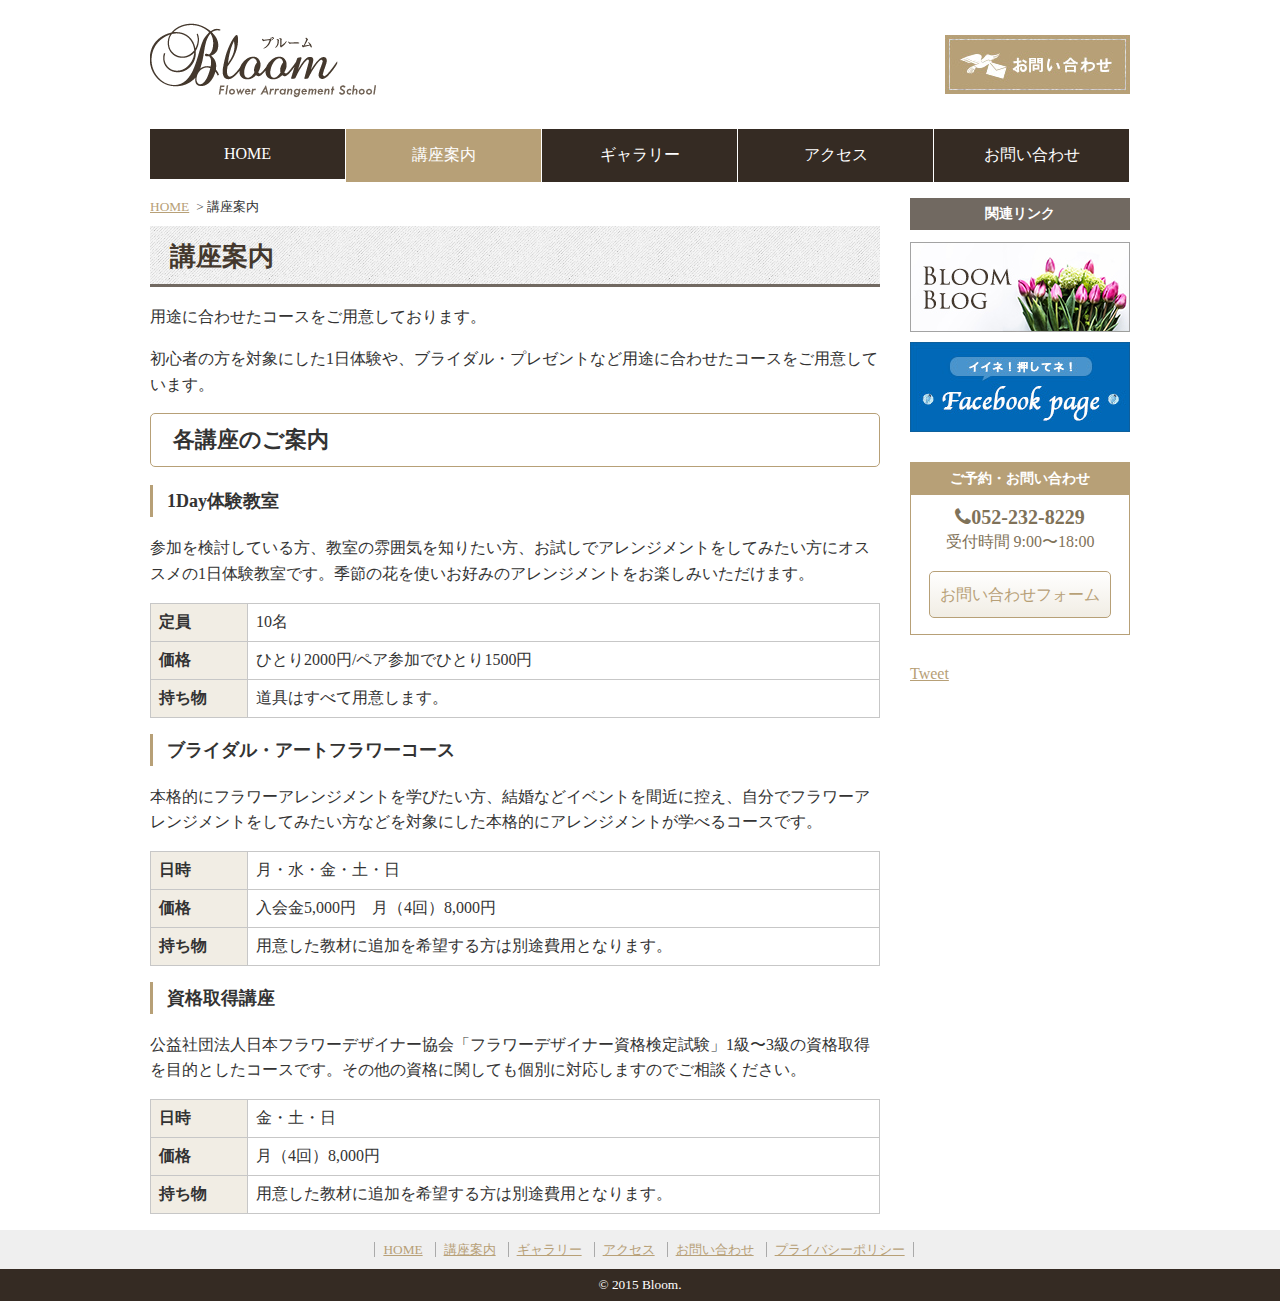
==== course.html @ 9b851d25 "first commit" ====
<!DOCTYPE html>
<html lang="ja">
<head>
<meta charset="UTF-8">
<title>講座案内｜フラワーアレンジメント教室 Bloom</title>
<meta name="viewport" content="width=device-width, initial-scale=1">
<meta name="description" content="フラワーアレンジメント教室Bloomでは、初心者の方を対象にした1日体験や、ブライダル・プレゼントなど用途に合わせたコースをご用意しています。">
<link rel="stylesheet" href="css/style.css">
<link rel="stylesheet" href="css/font-awesome.min.css">
<link rel="shortcut icon" href="favicon.ico">
<link rel="apple-touch-icon" href="webclip152.png">
</head>
<body>
<div id="fb-root"></div>
<script>(function(d, s, id) {
  var js, fjs = d.getElementsByTagName(s)[0];
  if (d.getElementById(id)) return;
  js = d.createElement(s); js.id = id;
  js.src = "//connect.facebook.net/ja_JP/sdk.js#xfbml=1&version=v2.5&appId=643231655816289";
  fjs.parentNode.insertBefore(js, fjs);
}(document, 'script', 'facebook-jssdk'));</script>

  <!--ヘッダー-->
  <header>
    <h1><a href="index.html"><img src="images/logo.png" alt="フラワーアレンジメント教室ブルーム" ></a></h1>
    <div id="header_contact"><a href="contact.html"><img src="images/btn_contact.jpg" alt="お問い合わせ"></a></div>
    <nav id="global_navi">
      <ul>
        <li><a href="index.html">HOME</a></li>
        <li class="current"><a href="course.html">講座案内</a></li>
        <li><a href="gallery.html">ギャラリー</a></li>
        <li><a href="access.html">アクセス</a></li>
        <li><a href="contact.html">お問い合わせ</a></li>
      </ul>
    </nav>
  </header>
  <!--/ヘッダー-->

  <!--wrapper-->
  <div id="wrapper">
    <!--メイン-->
    <div id="main">
      <div id="breadcrumb">
        <ol>
          <li><a href="index.html">HOME</a></li>
          <li>講座案内</li>
        </ol>
      </div>
      <article id="course">        
        <h1>講座案内</h1>
        <p class="lead">用途に合わせたコースをご用意しております。</p>
        <p>初心者の方を対象にした1日体験や、ブライダル・プレゼントなど用途に合わせたコースをご用意しています。</p>
        <section>
          <h2>各講座のご案内</h2>
          <section>
            <h3>1Day体験教室</h3>
            <p>参加を検討している方、教室の雰囲気を知りたい方、お試しでアレンジメントをしてみたい方にオススメの1日体験教室です。季節の花を使いお好みのアレンジメントをお楽しみいただけます。</p>
            <table>
              <tr>
                <th>定員</th>
                <td>10名</td>
              </tr>
              <tr>
                <th>価格</th>
                <td>ひとり2000円/ペア参加でひとり1500円</td>
              </tr>
              <tr>
                <th>持ち物</th>
                <td>道具はすべて用意します。</td>
              </tr>
            </table>
          </section>
          <section>
            <h3>ブライダル・アートフラワーコース</h3>
            <p>本格的にフラワーアレンジメントを学びたい方、結婚などイベントを間近に控え、自分でフラワーアレンジメントをしてみたい方などを対象にした本格的にアレンジメントが学べるコースです。</p>
            <table>
              <tr>
                <th>日時</th>
                <td>月・水・金・土・日</td>
              </tr>
              <tr>
                <th>価格</th>
                <td>入会金5,000円　月（4回）8,000円</td>
              </tr>
              <tr>
                <th>持ち物</th>
                <td>用意した教材に追加を希望する方は別途費用となります。</td>
              </tr>
            </table>
          </section>
          <section>
            <h3>資格取得講座</h3>
            <p>公益社団法人日本フラワーデザイナー協会「フラワーデザイナー資格検定試験」1級〜3級の資格取得を目的としたコースです。その他の資格に関しても個別に対応しますのでご相談ください。</p>
            <table>
              <tr>
                <th>日時</th>
                <td>金・土・日</td>
              </tr>
              <tr>
                <th>価格</th>
                <td>月（4回）8,000円</td>
              </tr>
              <tr>
                <th>持ち物</th>
                <td>用意した教材に追加を希望する方は別途費用となります。</td>
              </tr>
            </table>
          </section>
        </section>
      </article>
      <div class="fb-like" data-href="https://developers.facebook.com/docs/plugins/" data-layout="standard" data-action="like" data-show-faces="true" data-share="true"></div>
    </div>
    <!--/メイン-->

    <!--サイド-->
    <aside id="sidebar">
      <section id="side_banner">
        <h2>関連リンク</h2>
        <ul>
          <li><a href="#" target="_blank"><img src="images/banner01.jpg" alt="ブルームブログ"></a></li>
          <li><a href="https://www.facebook.com/" target="_blank"><img src="images/banner02.jpg" alt="イイネ！押してね！facebookページ"></a></li>
        </ul>
      </section>
      <section id="side_contact">
        <h2>ご予約・お問い合わせ</h2>
        <address><i class="fa fa-phone"></i>052-232-8229</address>
        <p>受付時間 9:00〜18:00</p>
        <p><a href="contact.html" class="contact_button">お問い合わせフォーム</a></p>
      </section>
      <a href="https://twitter.com/share" class="twitter-share-button" data-url="http://bloom.ne.jp" data-text="あなただけのフラワーアレンジメント教室Bloom">Tweet</a>
      <script>!function(d,s,id){var js,fjs=d.getElementsByTagName(s)[0],p=/^http:/.test(d.location)?'http':'https';if(!d.getElementById(id)){js=d.createElement(s);js.id=id;js.src=p+'://platform.twitter.com/widgets.js';fjs.parentNode.insertBefore(js,fjs);}}(document, 'script', 'twitter-wjs');</script>
    </aside>
    <!--/サイド-->
  </div>
  <!--/wrapper-->

  <!--フッター-->
  <footer>
    <div id="footer_nav">
      <ul>
        <li><a href="index.html">HOME</a></li>
        <li><a href="course.html">講座案内</a></li>
        <li><a href="gallery.html">ギャラリー</a></li>
        <li><a href="access.html">アクセス</a></li>
        <li><a href="contact.html">お問い合わせ</a></li>
        <li><a href="policy.html">プライバシーポリシー</a></li>
      </ul>
    </div>
    <small>&copy; 2015 Bloom.</small>
  </footer>
  <!--/フッター-->

</body>
</html>
---- css/style.css ----
@charset "utf-8";
/* 基本要素 */
body {
  margin: 0;
  padding: 0;
  color: #333;
}
a { color: #b7a077; }
a:visited { color: #a8a8a8; }
a:hover {
  color: #988564;
  font-weight: bold;
  text-decoration: none;
}
a img { transition: opacity 0.2s linear; }
a:hover img { opacity: 0.7; }
h1, h2, h3, h4, h5, h6 { margin-top: 0; }
p {
  margin-top: 0;
  line-height: 1.6;
}
img { vertical-align: bottom; }
#main h1 {
  background-image: url(../images/header_bg.jpg);
  padding: 13px 30px 10px 20px;
  font-size: 26px;
  color: #44382d;
  border-bottom: solid 3px #716961;
}
#main h2 {
  font-size: 22px;
  border: 1px solid #b7a077;
  padding: 11px 22px;
  border-radius: 5px;
}
#main h3 {
  font-size: 18px;
  border-left: solid 3px #b7a077;
  padding: 4px 9px 4px 14px;
}
/* ヘッダー */
header {
  width: 980px;
  margin: 0 auto;
}
header h1 {
  float: left;
  margin: 5px 0 10px;
}
header #header_contact {
  float: right;
  margin: 35px 0;
}
/* ナビゲーション */
#global_navi {
  width: 980px;
  clear: both;
  overflow: hidden;
  margin: 16px auto;
}
#global_navi ul {
  list-style: none;
  margin: 0;
  padding: 0;
}
#global_navi ul li {
  width: 195px;
  float: left;
  margin-right: 1px;
  text-align: center;
}
#global_navi ul li a {
  display: block;
  padding: 16px;
  background-color: #352b23;
  color: #fff;
  text-decoration: none;
  transition: background-color 0.2s linear;
}
#global_navi ul li.current a { 
  background-color: #b7a077; 
}
#global_navi ul li a:hover { 
  background-color: #8c7a5b;
}
/* コンテンツ全体 */
#wrapper {
  width: 980px;
  margin: 0 auto;
  overflow: hidden;
}
/* メイン部分 */
#main {
  width: 730px;
  float: left;
}
/* サイドバー */
#sidebar {
  width: 220px;
  float: right;
}
#side_banner { margin-bottom: 30px; }
#side_banner h2 {
  background-color: #716961;
  color: #fff;
  padding: 7px;
  font-size: 14px;
  text-align: center;
}
#side_banner ul {
  list-style: none;
  margin: 0;
  padding: 0;
}
#side_banner ul li { margin-bottom: 10px; }

#side_contact { margin-bottom: 30px; }
#side_contact {
  border: 1px solid #b7a077;
  color: #7F7259;
  text-align: center;
}
#side_contact h2 {
  background-color: #b7a077;
  color: #fff;
  padding: 7px;
  font-size: 14px;
}
#side_contact address {
  font-weight: bold;
  font-size: 20px;
  font-style: normal;
}
#side_contact address img {
  vertical-align: middle;
  margin-right: 5px;
}
#side_contact .contact_button {
  display: inline-block;
  background: #f1ede4;
  background: -webkit-gradient(linear, left top, left bottom, color-stop(0%,#ffffff), color-stop(100%,#f1ede4));
  background: -webkit-linear-gradient(top,  #ffffff 0%,#f1ede4 100%);
  background: linear-gradient(to bottom,  #ffffff 0%,#f1ede4 100%);
  color: #b7a077;
  padding: 10px;
  border: 1px solid #b7a077;
  border-radius: 5px;
  text-decoration: none;
}
#side_contact .contact_button:hover{
  background: #b7a077;
  background: -webkit-gradient(linear, left top, left bottom, color-stop(0%,#b7a077), color-stop(100%,#e2cda7));
  background: -webkit-linear-gradient(top,  #b7a077 0%,#e2cda7 100%);
  background: linear-gradient(to bottom,  #b7a077 0%,#e2cda7 100%);
  color: #fff;
}
/* フッター */
footer {
  background-color: #352b23;
  text-align: center;
}
footer #footer_nav {
  background-color: #efefef;
  padding: 10px 0;
}
footer #footer_nav ul {
  list-style: none;
  margin: 0;
  padding: 0;
}
footer #footer_nav li {
  display: inline;
  border-left: solid 1px #aaa;
  margin-left: 8px;
  padding-left: 8px;
  font-size: smaller;
}
footer #footer_nav li:last-child {
  border-right: solid 1px #aaa;
  padding: 0 8px;
}
footer small {
  display: block;
  padding: 8px 0;
  color: #fff;
}
/* パンくずリスト */
#breadcrumb { font-size: smaller; }
#breadcrumb ol {
  list-style: none;
  margin: 0 0 10px 0;
  padding: 0;
}
#breadcrumb ol li { display: inline; }
#breadcrumb ol li::after {
  content: ">";
  padding-left: 7px;
}
#breadcrumb ol li:last-child::after { content: none; }

/* トップページ */
#main_visual {
  width: 980px;
  height: 440px;
  margin: 0 auto 25px;
}
/* こだわり */
#point  { margin-bottom: 30px; }
#point section {
  margin-bottom: 10px;
  overflow: hidden;
}
#point figure {
  float: right;
  margin: 0 0 0 16px;
}
#point figcaption {
  font-size: 12px;
  color: #9C9689;
  text-align: center;
}
/* ニュース */
#news dl { overflow: hidden; }
#news dt {
  float: left;
  width: 8em;
  margin-bottom: 10px;
  clear: both;
}
#news dd {
  margin-left: 8em;
  margin-bottom: 10px;
}
/* 講座案内ページ */
#course table {
  width: 100%;
  border-collapse: collapse;
  margin-bottom: 16px;
}
#course th,
#course td {
  border: 1px solid #c7c7c7;
  padding: 8px;
}
#course th {
  background-color: #f1ede4;
  text-align: left;
  width: 5em;
}

/* ギャラリーページ */
#gallery ul {
  list-style: none;
  margin: 0;
  padding: 0;
}
#gallery ul li {
  width: 220px;
  margin: 0 30px 30px 0;
  padding: 10px 0;
  border: solid 1px #ccc;
  float: left;
  text-align: center;
  color: #b7a077;
  font-weight: bold;
  box-shadow: 2px 2px 3px rgba(0,0,0,0.1);
}
#gallery ul li:nth-child(3n) { 
  margin-right: 0; 
}

/* お問い合わせページ */
#entry dl {
  background: #f1ede4;
  border: 1px solid #ddd;
  border-top: 0;
}
#entry dl dt,
#entry dl dd {
  padding: 10px;
  border-top: 1px solid #ddd;
}
#entry dl dt {
  width: 13em;
  float: left;
  clear: both;
  font-weight: bold;
}
#entry dl dd {
  background-color: #fff;
  border-left: 1px solid #ddd;
  margin-left: 13em;
}
.must { color: #f00; }
#entry #name {
  width: 15em;
  padding: 3px;
}
#entry #email {
  width: 25em;
  padding: 3px;
}

#entry #category2,
#entry #category3,
#entry #questionnaire2,
#entry #questionnaire3 {
  margin-left: 15px; 
}

#entry #detail {
  width: 36em;
  height: 15em;
}

#entry #submit_button_cover {
  text-align: center; 
}
#entry #submit_button {
  background-color: #b7a077;
  border: 1px solid #b7a077;
  padding: 15px 100px;
  border-radius: 10px;
  font-size: 18px;
  color: #fff;
  cursor: pointer;
  transition: background 0.1s linear;
}
#entry #submit_button:hover {
  background: #c7ae81;
}

/* ---------------------------------
メディアクエリー
--------------------------------- */
@media screen and (max-width : 767px){
  /* 基本要素 */
  img {
    max-width: 100%;
  }
  /* Layout */
  header,
  #global_navi,
  #sidebar,
  #wrapper{
    width: 100%;
  }  
  /* ヘッダー */
  header h1 {
    float: none;
    text-align: center;
  }
  header h1 img {
    width: 50%;
  }
  header #header_contact {
    display: none;
  }
  /* ナビゲーション */
  #global_navi ul li {
    width: 50%;
    padding: 0.5px;
    margin: 0;
    box-sizing: border-box;
  }
  #global_navi ul li a {
    margin: 0;
  }
  #global_navi ul li:last-child {
    width: 100%;
  }
  /* メイン部分 */
  #main {
    width: 100%;
    padding: 0 5%;
    box-sizing: border-box;
  }
  #main figure {
    text-align: center;
  }
  /* トップページパーツ */
  #main_visual {
    width: 100%;
    height: auto;
  }
  #point figure {
    float: none;
    margin: 0 0 11px 0;
  }
  /* サイドバー */
  #side_banner ul li {
    text-align: center;
    margin: 11px auto;
  }
  #side_contact address img {
    width: 14px;
    height: 20px;
  }
}
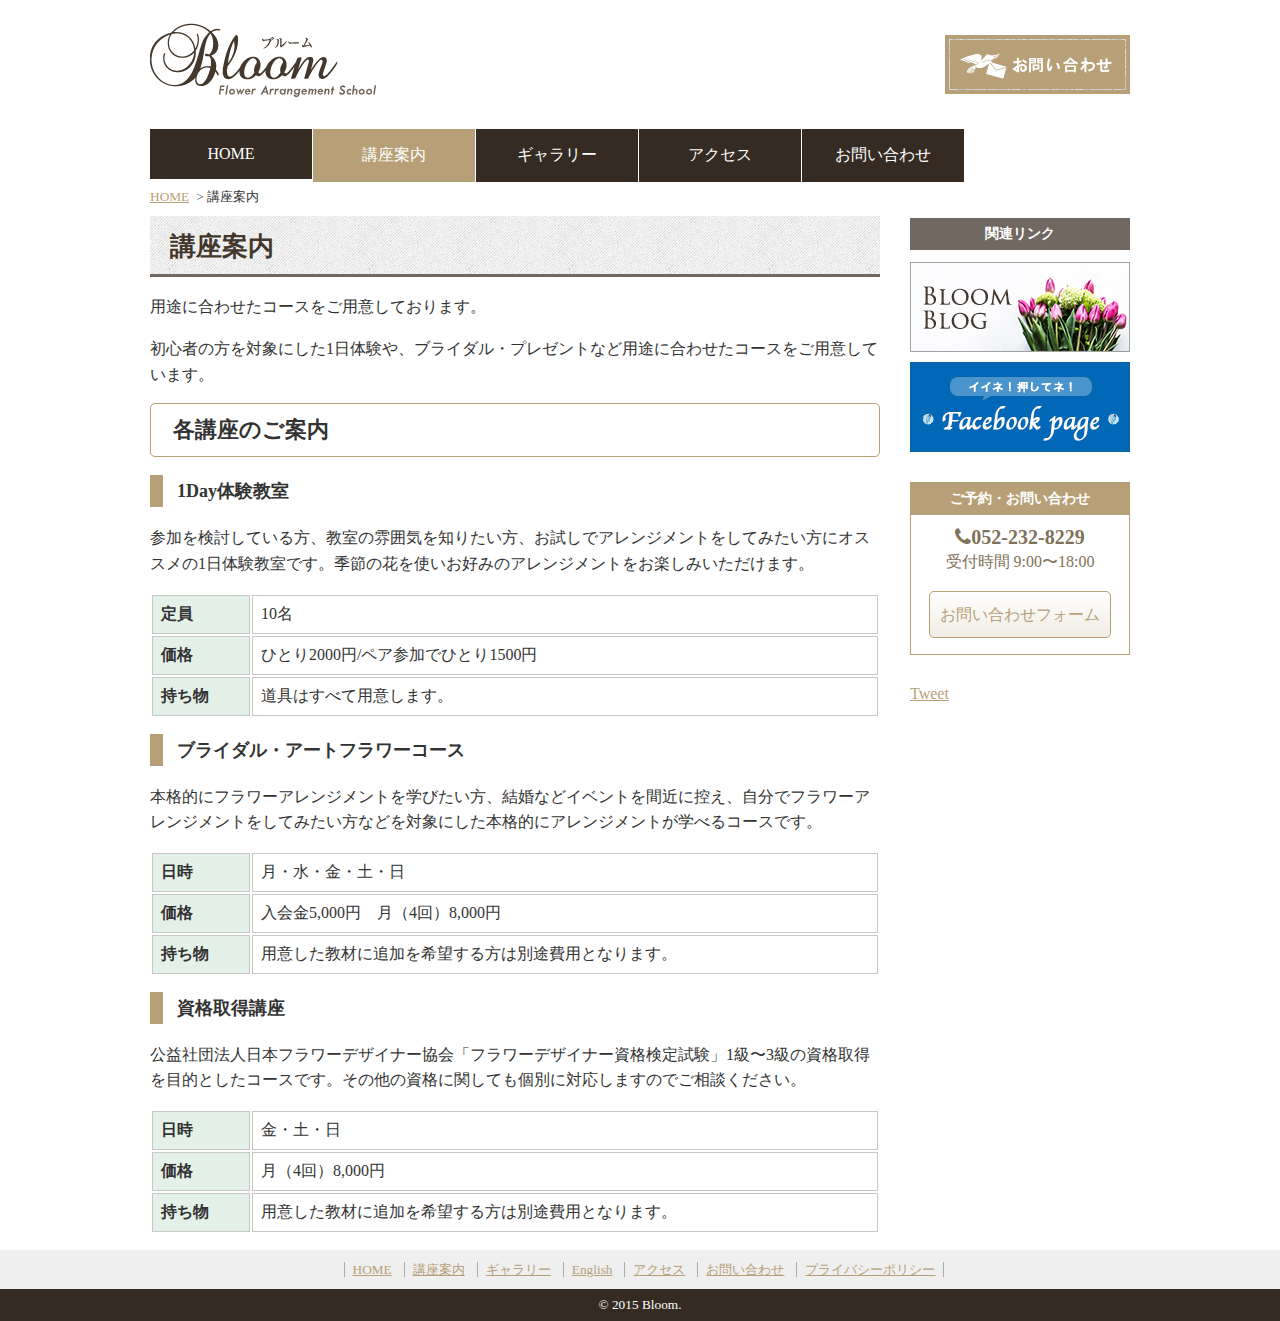
==== commit 54e4a9cf: "top.htmlにAudio追加 (english.htmlのAudioは動作しないが）" ====
--- a/course.html
+++ b/course.html
@@ -142,6 +142,7 @@
         <li><a href="index.html">HOME</a></li>
         <li><a href="course.html">講座案内</a></li>
         <li><a href="gallery.html">ギャラリー</a></li>
+        <li><a href="english.html">English</a></li>
         <li><a href="access.html">アクセス</a></li>
         <li><a href="contact.html">お問い合わせ</a></li>
         <li><a href="policy.html">プライバシーポリシー</a></li>
--- a/css/style.css
+++ b/css/style.css
@@ -1,399 +1,550 @@
 @charset "utf-8";
+
 /* 基本要素 */
+
 body {
-  margin: 0;
-  padding: 0;
-  color: #333;
-}
-a { color: #b7a077; }
-a:visited { color: #a8a8a8; }
+    margin: 0;
+    padding: 0;
+    color: #333;
+}
+
+a {
+    color: #b7a077;
+}
+
+a:visited {
+    color: #a8a8a8;
+}
+
 a:hover {
-  color: #988564;
-  font-weight: bold;
-  text-decoration: none;
-}
-a img { transition: opacity 0.2s linear; }
-a:hover img { opacity: 0.7; }
-h1, h2, h3, h4, h5, h6 { margin-top: 0; }
+    color: #988564;
+    font-weight: bold;
+    text-decoration: none;
+}
+
+a img {
+    transition: opacity 0.2s linear;
+}
+
+a:hover img {
+    opacity: 0.7;
+}
+
+h1,
+h2,
+h3,
+h4,
+h5,
+h6 {
+    margin-top: 0;
+}
+
 p {
-  margin-top: 0;
-  line-height: 1.6;
-}
-img { vertical-align: bottom; }
+    margin-top: 0;
+    line-height: 1.6;
+}
+
+img {
+    vertical-align: bottom;
+}
+
+
+/* 表題囲むBox*/
+
 #main h1 {
-  background-image: url(../images/header_bg.jpg);
-  padding: 13px 30px 10px 20px;
-  font-size: 26px;
-  color: #44382d;
-  border-bottom: solid 3px #716961;
-}
+    background-image: url(../images/header_bg.jpg);
+    padding: 13px 30px 10px 20px;
+    font-size: 26px;
+    color: #44382d;
+    border-bottom: solid 3px #716961;
+}
+
 #main h2 {
-  font-size: 22px;
-  border: 1px solid #b7a077;
-  padding: 11px 22px;
-  border-radius: 5px;
-}
+    font-size: 22px;
+    border: 1px solid #b7a077;
+    padding: 11px 22px;
+    border-radius: 5px;
+}
+
 #main h3 {
-  font-size: 18px;
-  border-left: solid 3px #b7a077;
-  padding: 4px 9px 4px 14px;
-}
+    font-size: 18px;
+    /* 文字列の左に縦の太い線  */
+    border-left: solid 13px #b7a077;
+    padding: 4px 9px 4px 14px;
+}
+
+
 /* ヘッダー */
+
 header {
-  width: 980px;
-  margin: 0 auto;
-}
+    width: 980px;
+    margin: 0 auto;
+}
+
 header h1 {
-  float: left;
-  margin: 5px 0 10px;
-}
+    float: left;
+    margin: 5px 0 10px;
+}
+
 header #header_contact {
-  float: right;
-  margin: 35px 0;
-}
+    float: right;
+    margin: 35px 0;
+}
+
+
 /* ナビゲーション */
+
 #global_navi {
-  width: 980px;
-  clear: both;
-  overflow: hidden;
-  margin: 16px auto;
-}
+    width: 980px;
+    clear: both;
+    /* floatをClear */
+    overflow: hidden;
+    /* 高さがなくなる現象を防止 */
+    margin: 6px auto;
+}
+
 #global_navi ul {
-  list-style: none;
-  margin: 0;
-  padding: 0;
-}
+    list-style: none;
+    margin: 0;
+    padding: 0;
+}
+
 #global_navi ul li {
-  width: 195px;
-  float: left;
-  margin-right: 1px;
-  text-align: center;
-}
+    width: 162px;
+    float: left;
+    margin-right: 1px;
+    text-align: center;
+}
+
 #global_navi ul li a {
-  display: block;
-  padding: 16px;
-  background-color: #352b23;
-  color: #fff;
-  text-decoration: none;
-  transition: background-color 0.2s linear;
-}
-#global_navi ul li.current a { 
-  background-color: #b7a077; 
-}
-#global_navi ul li a:hover { 
-  background-color: #8c7a5b;
-}
+    display: block;
+    padding: 16px;
+    background-color: #352b23;
+    color: #fff;
+    text-decoration: none;
+    transition: background-color 0.2s linear;
+}
+
+#global_navi ul li.current a {
+    background-color: #b7a077;
+}
+
+#global_navi ul li a:hover {
+    background-color: #8c7a5b;
+}
+
+
 /* コンテンツ全体 */
+
 #wrapper {
-  width: 980px;
-  margin: 0 auto;
-  overflow: hidden;
-}
+    width: 980px;
+    margin: 0 auto;
+    overflow: hidden;
+}
+
+
 /* メイン部分 */
+
 #main {
-  width: 730px;
-  float: left;
-}
+    width: 730px;
+    float: left;
+}
+
+
 /* サイドバー */
+
 #sidebar {
-  width: 220px;
-  float: right;
-}
-#side_banner { margin-bottom: 30px; }
+    width: 220px;
+    float: right;
+}
+
+
+/* #side_banner { margin-bottom: 30px; } */
+
+#side_banner {
+    margin: 30px 0 30px 0;
+}
+
 #side_banner h2 {
-  background-color: #716961;
-  color: #fff;
-  padding: 7px;
-  font-size: 14px;
-  text-align: center;
-}
+    background-color: #716961;
+    color: #fff;
+    padding: 7px;
+    font-size: 14px;
+    text-align: center;
+}
+
 #side_banner ul {
-  list-style: none;
-  margin: 0;
-  padding: 0;
-}
-#side_banner ul li { margin-bottom: 10px; }
-
-#side_contact { margin-bottom: 30px; }
+    list-style: none;
+    margin: 0;
+    padding: 0;
+}
+
+#side_banner ul li {
+    margin-bottom: 10px;
+}
+
 #side_contact {
-  border: 1px solid #b7a077;
-  color: #7F7259;
-  text-align: center;
-}
+    margin-bottom: 30px;
+}
+
+#side_contact {
+    border: 1px solid #b7a077;
+    color: #7F7259;
+    text-align: center;
+}
+
 #side_contact h2 {
-  background-color: #b7a077;
-  color: #fff;
-  padding: 7px;
-  font-size: 14px;
-}
+    background-color: #b7a077;
+    color: #fff;
+    padding: 7px;
+    font-size: 14px;
+}
+
 #side_contact address {
-  font-weight: bold;
-  font-size: 20px;
-  font-style: normal;
-}
+    font-weight: bold;
+    font-size: 20px;
+    font-style: normal;
+}
+
 #side_contact address img {
-  vertical-align: middle;
-  margin-right: 5px;
-}
+    vertical-align: middle;
+    margin-right: 5px;
+}
+
 #side_contact .contact_button {
-  display: inline-block;
-  background: #f1ede4;
-  background: -webkit-gradient(linear, left top, left bottom, color-stop(0%,#ffffff), color-stop(100%,#f1ede4));
-  background: -webkit-linear-gradient(top,  #ffffff 0%,#f1ede4 100%);
-  background: linear-gradient(to bottom,  #ffffff 0%,#f1ede4 100%);
-  color: #b7a077;
-  padding: 10px;
-  border: 1px solid #b7a077;
-  border-radius: 5px;
-  text-decoration: none;
-}
-#side_contact .contact_button:hover{
-  background: #b7a077;
-  background: -webkit-gradient(linear, left top, left bottom, color-stop(0%,#b7a077), color-stop(100%,#e2cda7));
-  background: -webkit-linear-gradient(top,  #b7a077 0%,#e2cda7 100%);
-  background: linear-gradient(to bottom,  #b7a077 0%,#e2cda7 100%);
-  color: #fff;
-}
+    display: inline-block;
+    background: #f1ede4;
+    background: -webkit-gradient(linear, left top, left bottom, color-stop(0%, #ffffff), color-stop(100%, #f1ede4));
+    background: -webkit-linear-gradient(top, #ffffff 0%, #f1ede4 100%);
+    background: linear-gradient(to bottom, #ffffff 0%, #f1ede4 100%);
+    color: #b7a077;
+    padding: 10px;
+    border: 1px solid #b7a077;
+    border-radius: 5px;
+    text-decoration: none;
+}
+
+#side_contact .contact_button:hover {
+    background: #b7a077;
+    background: -webkit-gradient(linear, left top, left bottom, color-stop(0%, #b7a077), color-stop(100%, #e2cda7));
+    background: -webkit-linear-gradient(top, #b7a077 0%, #e2cda7 100%);
+    background: linear-gradient(to bottom, #b7a077 0%, #e2cda7 100%);
+    color: #fff;
+}
+
+
 /* フッター */
+
 footer {
-  background-color: #352b23;
-  text-align: center;
-}
+    background-color: #352b23;
+    text-align: center;
+}
+
 footer #footer_nav {
-  background-color: #efefef;
-  padding: 10px 0;
-}
+    background-color: #efefef;
+    padding: 10px 0;
+}
+
 footer #footer_nav ul {
-  list-style: none;
-  margin: 0;
-  padding: 0;
-}
+    list-style: none;
+    margin: 0;
+    padding: 0;
+}
+
 footer #footer_nav li {
-  display: inline;
-  border-left: solid 1px #aaa;
-  margin-left: 8px;
-  padding-left: 8px;
-  font-size: smaller;
-}
+    display: inline;
+    border-left: solid 1px #aaa;
+    margin-left: 8px;
+    padding-left: 8px;
+    font-size: smaller;
+}
+
 footer #footer_nav li:last-child {
-  border-right: solid 1px #aaa;
-  padding: 0 8px;
-}
+    border-right: solid 1px #aaa;
+    padding: 0 8px;
+}
+
 footer small {
-  display: block;
-  padding: 8px 0;
-  color: #fff;
-}
+    display: block;
+    padding: 8px 0;
+    color: #fff;
+}
+
+
 /* パンくずリスト */
-#breadcrumb { font-size: smaller; }
+
+#breadcrumb {
+    font-size: smaller;
+}
+
 #breadcrumb ol {
-  list-style: none;
-  margin: 0 0 10px 0;
-  padding: 0;
-}
-#breadcrumb ol li { display: inline; }
+    list-style: none;
+    margin: 0 0 10px 0;
+    padding: 0;
+}
+
+#breadcrumb ol li {
+    display: inline;
+}
+
 #breadcrumb ol li::after {
-  content: ">";
-  padding-left: 7px;
-}
-#breadcrumb ol li:last-child::after { content: none; }
+    content: ">";
+    padding-left: 7px;
+}
+
+#breadcrumb ol li:last-child::after {
+    content: none;
+}
+
 
 /* トップページ */
+
 #main_visual {
-  width: 980px;
-  height: 440px;
-  margin: 0 auto 25px;
-}
+    width: 980px;
+    height: 500px;
+    margin: 0 auto 25px;
+}
+
+
 /* こだわり */
-#point  { margin-bottom: 30px; }
+
+#point {
+    margin-bottom: 30px;
+}
+
 #point section {
-  margin-bottom: 10px;
-  overflow: hidden;
-}
+    margin-bottom: 10px;
+    overflow: hidden;
+}
+
 #point figure {
-  float: right;
-  margin: 0 0 0 16px;
-}
+    float: left;
+    /* 写真の位置 */
+    margin: 0 16px 0 0;
+    /* 写真との余白　上右下左 */
+}
+
 #point figcaption {
-  font-size: 12px;
-  color: #9C9689;
-  text-align: center;
-}
+    font-size: 12px;
+    color: #9C9689;
+    text-align: center;
+}
+
+
 /* ニュース */
-#news dl { overflow: hidden; }
+
+#news dl {
+    overflow: hidden;
+}
+
+
+/* 高さがなくなる現象を防止 */
+
 #news dt {
-  float: left;
-  width: 8em;
-  margin-bottom: 10px;
-  clear: both;
-}
+    float: left;
+    width: 8em;
+    margin-bottom: 10px;
+    clear: both;
+}
+
 #news dd {
-  margin-left: 8em;
-  margin-bottom: 10px;
-}
+    margin-left: 8em;
+    margin-bottom: 10px;
+}
+
+
+/* Audio topPage */
+
+fig {
+    margin: 0;
+}
+
+
 /* 講座案内ページ */
+
 #course table {
-  width: 100%;
-  border-collapse: collapse;
-  margin-bottom: 16px;
-}
+    width: 100%;
+    /* border-collapse: collapse; */
+    margin-bottom: 16px;
+}
+
 #course th,
 #course td {
-  border: 1px solid #c7c7c7;
-  padding: 8px;
-}
+    border: 1px solid #c7c7c7;
+    padding: 8px;
+}
+
 #course th {
-  background-color: #f1ede4;
-  text-align: left;
-  width: 5em;
-}
+    /* background-color: #f1ede4; */
+    background-color: #e4f1e9;
+    text-align: left;
+    width: 5em;
+}
+
 
 /* ギャラリーページ */
+
 #gallery ul {
-  list-style: none;
-  margin: 0;
-  padding: 0;
-}
+    list-style: none;
+    margin: 0;
+    padding: 0;
+}
+
 #gallery ul li {
-  width: 220px;
-  margin: 0 30px 30px 0;
-  padding: 10px 0;
-  border: solid 1px #ccc;
-  float: left;
-  text-align: center;
-  color: #b7a077;
-  font-weight: bold;
-  box-shadow: 2px 2px 3px rgba(0,0,0,0.1);
-}
-#gallery ul li:nth-child(3n) { 
-  margin-right: 0; 
-}
+    width: 220px;
+    margin: 0 30px 30px 0;
+    padding: 10px 0;
+    border: solid 1px #ccc;
+    float: left;
+    text-align: center;
+    color: #b7a077;
+    font-weight: bold;
+    box-shadow: 2px 2px 3px rgba(0, 0, 0, 0.1);
+}
+
+#gallery ul li:nth-child(3n) {
+    margin-right: 0;
+}
+
 
 /* お問い合わせページ */
+
 #entry dl {
-  background: #f1ede4;
-  border: 1px solid #ddd;
-  border-top: 0;
-}
+    background: #f1ede4;
+    border: 1px solid #ddd;
+    border-top: 0;
+}
+
 #entry dl dt,
 #entry dl dd {
-  padding: 10px;
-  border-top: 1px solid #ddd;
-}
+    padding: 10px;
+    border-top: 1px solid #ddd;
+}
+
 #entry dl dt {
-  width: 13em;
-  float: left;
-  clear: both;
-  font-weight: bold;
-}
+    width: 13em;
+    float: left;
+    clear: both;
+    font-weight: bold;
+}
+
 #entry dl dd {
-  background-color: #fff;
-  border-left: 1px solid #ddd;
-  margin-left: 13em;
-}
-.must { color: #f00; }
+    background-color: #fff;
+    border-left: 1px solid #ddd;
+    margin-left: 13em;
+}
+
+.must {
+    color: #f00;
+}
+
 #entry #name {
-  width: 15em;
-  padding: 3px;
-}
+    width: 15em;
+    padding: 3px;
+}
+
 #entry #email {
-  width: 25em;
-  padding: 3px;
+    width: 25em;
+    padding: 3px;
 }
 
 #entry #category2,
 #entry #category3,
 #entry #questionnaire2,
 #entry #questionnaire3 {
-  margin-left: 15px; 
+    margin-left: 15px;
 }
 
 #entry #detail {
-  width: 36em;
-  height: 15em;
+    width: 36em;
+    height: 15em;
 }
 
 #entry #submit_button_cover {
-  text-align: center; 
-}
+    text-align: center;
+}
+
 #entry #submit_button {
-  background-color: #b7a077;
-  border: 1px solid #b7a077;
-  padding: 15px 100px;
-  border-radius: 10px;
-  font-size: 18px;
-  color: #fff;
-  cursor: pointer;
-  transition: background 0.1s linear;
-}
+    background-color: #b7a077;
+    border: 1px solid #b7a077;
+    padding: 15px 100px;
+    border-radius: 10px;
+    font-size: 18px;
+    color: #fff;
+    cursor: pointer;
+    transition: background 0.1s linear;
+}
+
 #entry #submit_button:hover {
-  background: #c7ae81;
-}
+    background: #c7ae81;
+}
+
 
 /* ---------------------------------
 メディアクエリー
 --------------------------------- */
-@media screen and (max-width : 767px){
-  /* 基本要素 */
-  img {
-    max-width: 100%;
-  }
-  /* Layout */
-  header,
-  #global_navi,
-  #sidebar,
-  #wrapper{
-    width: 100%;
-  }  
-  /* ヘッダー */
-  header h1 {
-    float: none;
-    text-align: center;
-  }
-  header h1 img {
-    width: 50%;
-  }
-  header #header_contact {
-    display: none;
-  }
-  /* ナビゲーション */
-  #global_navi ul li {
-    width: 50%;
-    padding: 0.5px;
-    margin: 0;
-    box-sizing: border-box;
-  }
-  #global_navi ul li a {
-    margin: 0;
-  }
-  #global_navi ul li:last-child {
-    width: 100%;
-  }
-  /* メイン部分 */
-  #main {
-    width: 100%;
-    padding: 0 5%;
-    box-sizing: border-box;
-  }
-  #main figure {
-    text-align: center;
-  }
-  /* トップページパーツ */
-  #main_visual {
-    width: 100%;
-    height: auto;
-  }
-  #point figure {
-    float: none;
-    margin: 0 0 11px 0;
-  }
-  /* サイドバー */
-  #side_banner ul li {
-    text-align: center;
-    margin: 11px auto;
-  }
-  #side_contact address img {
-    width: 14px;
-    height: 20px;
-  }
+
+@media screen and (max-width: 767px) {
+    /* 基本要素 */
+    img {
+        max-width: 100%;
+    }
+    /* Layout */
+    header,
+    #global_navi,
+    #sidebar,
+    #wrapper {
+        width: 100%;
+    }
+    /* ヘッダー */
+    header h1 {
+        float: none;
+        text-align: center;
+    }
+    header h1 img {
+        width: 50%;
+    }
+    header #header_contact {
+        display: none;
+    }
+    /* ナビゲーション */
+    #global_navi ul li {
+        width: 50%;
+        padding: 0.5px;
+        margin: 0;
+        box-sizing: border-box;
+    }
+    #global_navi ul li a {
+        margin: 0;
+    }
+    #global_navi ul li:last-child {
+        width: 100%;
+    }
+    /* メイン部分 */
+    #main {
+        width: 100%;
+        padding: 0 5%;
+        box-sizing: border-box;
+    }
+    #main figure {
+        text-align: center;
+    }
+    /* トップページパーツ */
+    #main_visual {
+        width: 100%;
+        height: auto;
+    }
+    #point figure {
+        float: none;
+        margin: 0 0 11px 0;
+    }
+    /* サイドバー */
+    #side_banner ul li {
+        text-align: center;
+        margin: 11px auto;
+    }
+    #side_contact address img {
+        width: 14px;
+        height: 20px;
+    }
 }